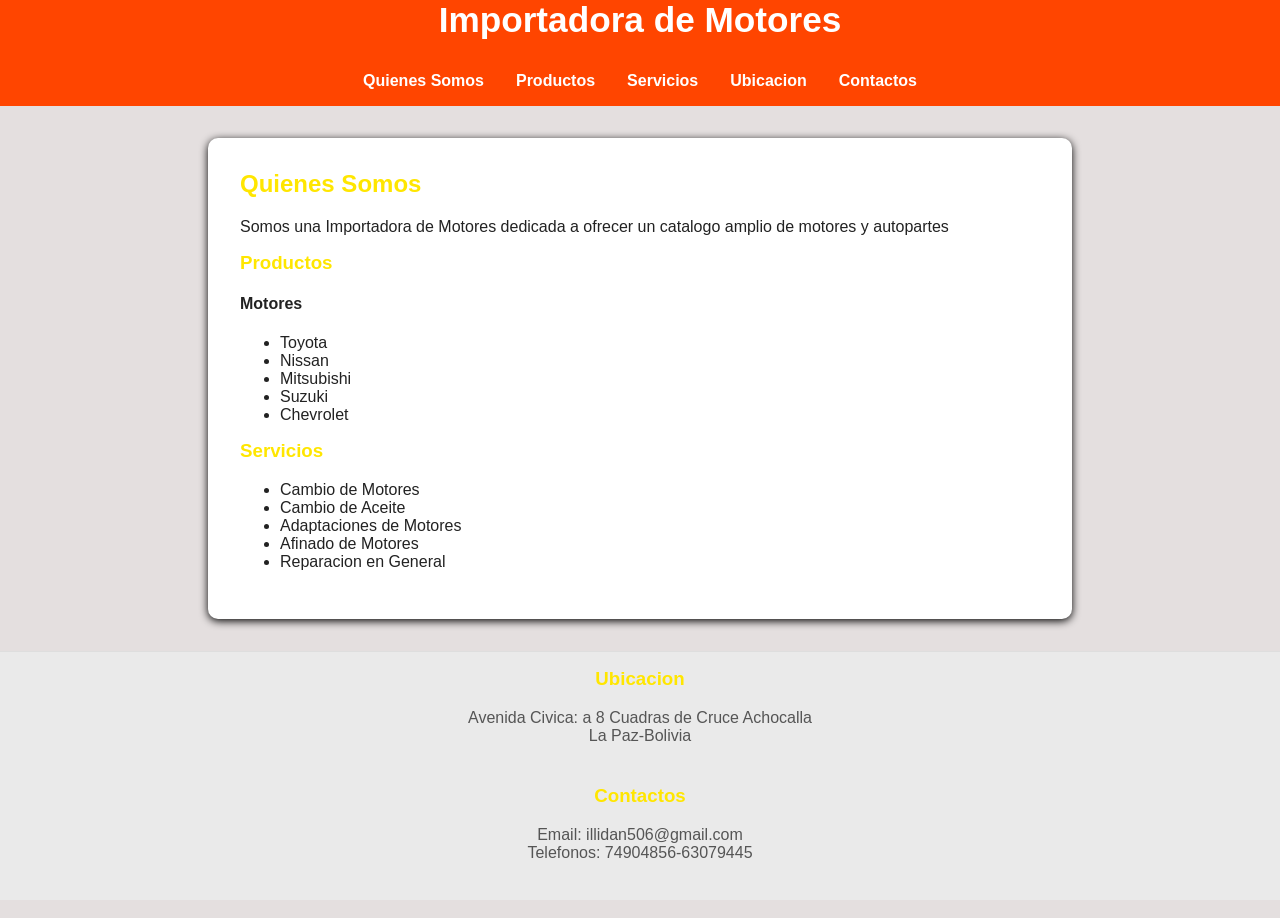
==== index.html @ 1629a88c "Actualizacion del nombre" ====
<!DOCTYPE html>
<html lang="es">
<head>
    <meta charset="UTF-8">
    <meta name="viewport" content="width=divice-width, initial-scale=1.0">
    <title>Importadora de Motores</title>
    <link rel="Stylesheet" href="Styles.css">
    <link rel="icon" type="image/x-icon" href="https://cdn-icons-png.flaticon.com/512/460/460333.png">
</head>
<body>
    <header>
        <nav>
           <h1>Importadora de Motores</h1>
            <ul>
                <li><a href="#Quienes Somos">Quienes Somos</a></li>
                <li><a href="#Productos">Productos</a></li>
                <li><a href="#Servicios">Servicios</a></li>
                <li><a href="#Ubicacion">Ubicacion</a></li>
                <li><a href="#Contactos">Contactos</a></li>
            </ul>
        </nav>
    </header>
    <main>
        <seccion id="Quienes Somos">
            <h2>Quienes Somos</h2>
            <p>Somos una Importadora de Motores dedicada a ofrecer un catalogo amplio de motores y autopartes</p>
        </seccion>
        <seccion id="Productos">
            <h3>Productos</h3>
            <h4>Motores</h4>
            <ul>    
                <li>Toyota</li>
                <li>Nissan</li>
                <li>Mitsubishi</li>
                <li>Suzuki</li>
                <li>Chevrolet</li>
            </ul>
        </seccion>
        <seccion id="Servicios">
            <h3>Servicios</h3>
            <ul>
                <li>Cambio de Motores</li>
                <li>Cambio de Aceite</li>
                <li>Adaptaciones de Motores</li>
                <li>Afinado de Motores</li>
                <li>Reparacion en General</li>
            </ul>
        </section>
    </main>
<footer>
    <section id="Ubicacion">
        <h3>Ubicacion</h3>
        Avenida Civica: a 8 Cuadras de Cruce Achocalla</br>
        La Paz-Bolivia</br>
    </section>
    <section id="Contactos">
        <h3>Contactos</h3>
        Email: illidan506@gmail.com</br>
        Telefonos: 74904856-63079445</br>
    </section>
</footer>
</body>
</html>
---- Styles.css ----
html, body {
    height: 100%;
    overflow-x: hidden;
}
body {
    font-family:'Segoe UI', Arial;
    margin: 0;
    padding: 0;
    background:rgba(216, 209, 209, 0.692);
    color: #222;
}
header {
    background: orangered;
    color: white;
}
nav {
    display: flex;
    flex-direction: column;
    align-items: center;
}
nav h1 {
    margin: 0 0 1rem 0;
    font-size: 2.2rem;
}
nav ul {
    list-style: none;
    padding: 0;
    display: flex;
    gap: 2rem;
}
nav ul li a {
    color: white;
    text-decoration: none;
    font-weight: bold;
    transition: color 0.2s;
}
nav ul li a:hover {
    color: yellowgreen;
}
main {
    max-width: 800px;
    margin: 2rem auto;
    background: #fff;
    box-shadow: 0 2px 8px rgb(0 0 1);
    border-radius: 10px;
    padding: 2rem;
}
section {
    margin-bottom: 2.5rem;
}
h2 {
    color: rgb(255, 230, 0);
    margin-top: 0;
}
h3 {
    color: rgb(255, 230, 0);
    margin-top: 0;
}
footer {
    text-align: center;
    padding: 1rem;
    background: #eaeaea;
    color: #555;
    margin-top: 2rem;
    border-top: 1px solid #dddd;
}
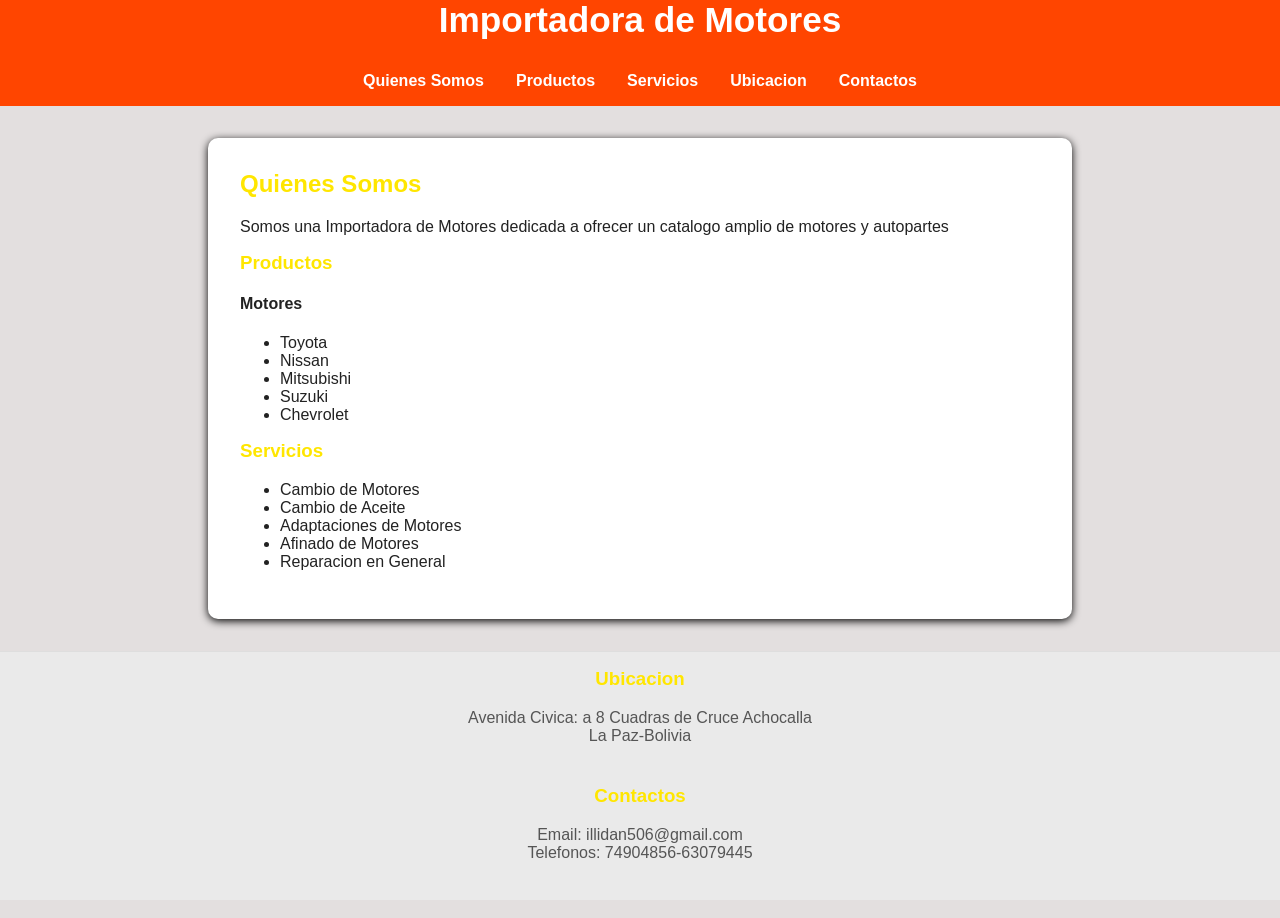
==== commit 59888b5b: "Arreglo del Nombre" ====
--- a/index.html
+++ b/index.html
@@ -21,7 +21,7 @@
         </nav>
     </header>
     <main>
-        <seccion id="Quienes Somos">
+        <seccion id="quienessomos">
             <h2>Quienes Somos</h2>
             <p>Somos una Importadora de Motores dedicada a ofrecer un catalogo amplio de motores y autopartes</p>
         </seccion>
--- a/Styles.css
+++ b/Styles.css
@@ -6,7 +6,7 @@
     font-family:'Segoe UI', Arial;
     margin: 0;
     padding: 0;
-    background:rgba(216, 209, 209, 0.692);
+    background:rgba(215, 209, 209, 0.692);
     color: #222;
 }
 header {
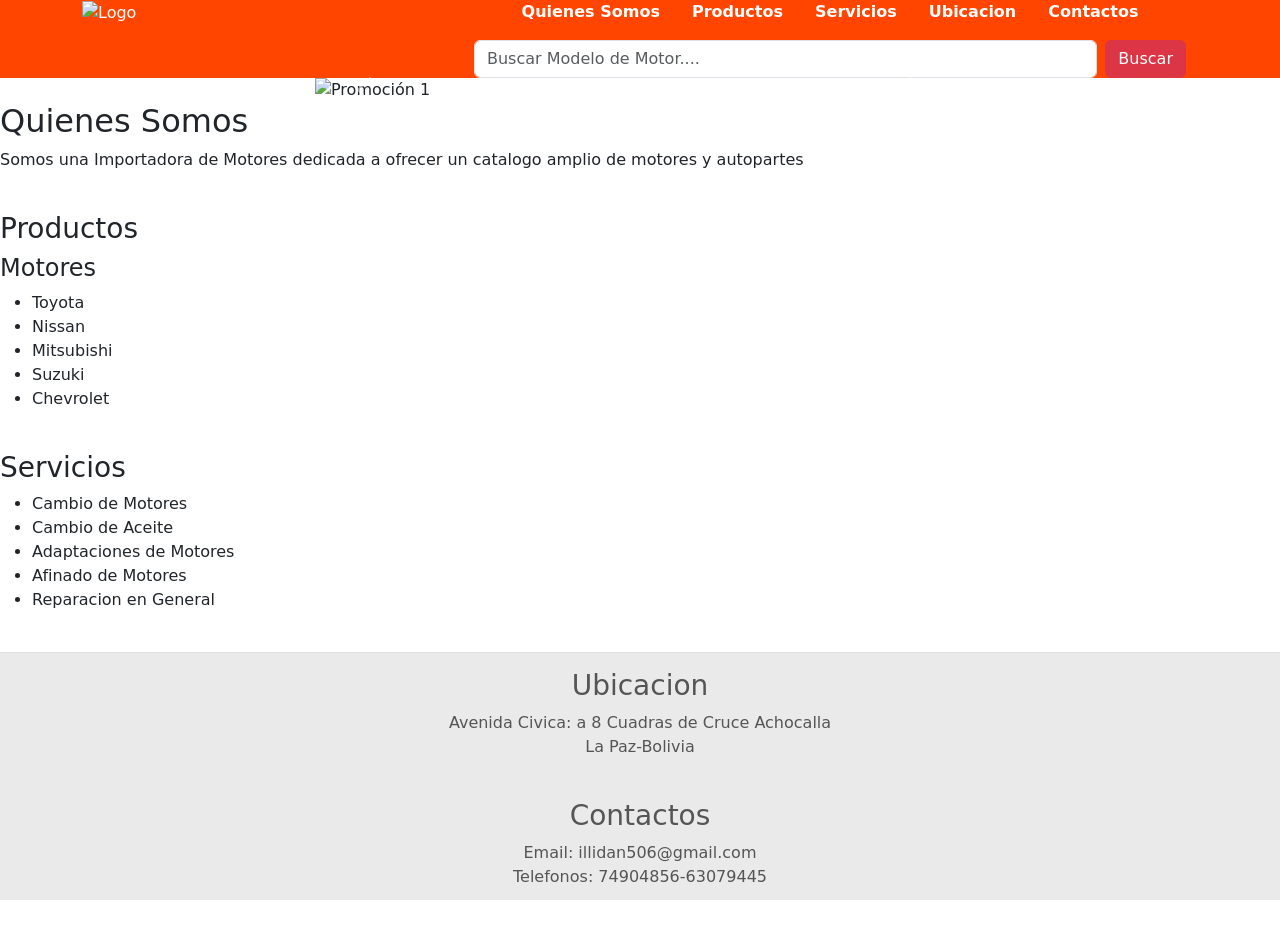
==== commit fa6785b3: "mejoras" ====
--- a/index.html
+++ b/index.html
@@ -1,63 +1,127 @@
 <!DOCTYPE html>
 <html lang="es">
+
 <head>
     <meta charset="UTF-8">
     <meta name="viewport" content="width=divice-width, initial-scale=1.0">
     <title>Importadora de Motores</title>
     <link rel="Stylesheet" href="Styles.css">
     <link rel="icon" type="image/x-icon" href="https://cdn-icons-png.flaticon.com/512/460/460333.png">
+    <link href="https://cdn.jsdelivr.net/npm/bootstrap@5.3.8/dist/css/bootstrap.min.css" rel="stylesheet"
+        integrity="sha384-sRIl4kxILFvY47J16cr9ZwB07vP4J8+LH7qKQnuqkuIAvNWLzeN8tE5YBujZqJLB" crossorigin="anonymous">
 </head>
+
 <body>
     <header>
-        <nav>
-           <h1>Importadora de Motores</h1>
-            <ul>
-                <li><a href="#Quienes Somos">Quienes Somos</a></li>
-                <li><a href="#Productos">Productos</a></li>
-                <li><a href="#Servicios">Servicios</a></li>
-                <li><a href="#Ubicacion">Ubicacion</a></li>
-                <li><a href="#Contactos">Contactos</a></li>
-            </ul>
-        </nav>
+        <div class="container">
+            <div class="row">
+                <div class="col-4">
+                    <img src="img/logo_motors.png" alt="Logo" width="150">
+                </div>
+                <div class="col-8">
+                    <nav>
+                        <ul>
+                            <li><a href="#quienes_somos">Quienes Somos</a></li>
+                            <li><a href="#productos">Productos</a></li>
+                            <li><a href="#servicios">Servicios</a></li>
+                            <li><a href="#ubicacion">Ubicacion</a></li>
+                            <li><a href="#contactos">Contactos</a></li>
+                        </ul>
+                    </nav>
+                    <div class="container d-flex justify-content-center">
+                        <form class="d-flex w-100" role="search">
+                            <input class="form-control me-2" type="search" placeholder="Buscar Modelo de Motor...."
+                                aria-label="Buscar">
+                            <button class="btn btn-danger" type="submit">Buscar</button>
+                        </form>
+                    </div>
+                </div>
+            </div>
+        </div>
     </header>
-    <main>
-        <seccion id="quienessomos">
-            <h2>Quienes Somos</h2>
-            <p>Somos una Importadora de Motores dedicada a ofrecer un catalogo amplio de motores y autopartes</p>
-        </seccion>
-        <seccion id="Productos">
-            <h3>Productos</h3>
-            <h4>Motores</h4>
-            <ul>    
-                <li>Toyota</li>
-                <li>Nissan</li>
-                <li>Mitsubishi</li>
-                <li>Suzuki</li>
-                <li>Chevrolet</li>
-            </ul>
-        </seccion>
-        <seccion id="Servicios">
-            <h3>Servicios</h3>
-            <ul>
-                <li>Cambio de Motores</li>
-                <li>Cambio de Aceite</li>
-                <li>Adaptaciones de Motores</li>
-                <li>Afinado de Motores</li>
-                <li>Reparacion en General</li>
-            </ul>
+    <section class="carrusel">
+        <div class="carrusel-container">
+            <div id="carouselRamy" class="carousel slide" data-bs-ride="carousel">
+                <div class="carousel-indicators">
+                    <button type="button" data-bs-target="#carouselRamy" data-bs-slide-to="0" class="active"
+                        aria-current="true" aria-label="Promo 1"></button>
+                    <button type="button" data-bs-target="#carouselRamy" data-bs-slide-to="1"
+                        aria-label="Promo 2"></button>
+                    <button type="button" data-bs-target="#carouselRamy" data-bs-slide-to="2"
+                        aria-label="Promo 3"></button>
+                    <button type="button" data-bs-target="#carouselRamy" data-bs-slide-to="3"
+                        aria-label="Promo 4"></button>
+                    <button type="button" data-bs-target="#carouselRamy" data-bs-slide-to="4"
+                        aria-label="Promo 5"></button>
+                </div>
+                <div class="carousel-inner">
+                    <div class="carousel-item active">
+                        <img src="img/promo1.jpeg" alt="Promoción 1">
+                    </div>
+                    <div class="carousel-item">
+                        <img src="img/promo2.jpeg" alt="Promoción 2">
+                    </div>
+                    <div class="carousel-item">
+                        <img src="img/promo3.jpeg" alt="Promoción 3">
+                    </div>
+                    <div class="carousel-item">
+                        <img src="img/promo4.jpeg" alt="Promoción 4">
+                    </div>
+                    <div class="carousel-item">
+                        <img src="img/promo5.jpeg" alt="Promoción 5">
+                    </div>
+                </div>
+                <button class="carousel-control-prev" type="button" data-bs-target="#carouselRamy" data-bs-slide="prev">
+                    <span class="carousel-control-prev-icon" aria-hidden="true"></span>
+                    <span class="visually-hidden">Anterior</span>
+                </button>
+                <button class="carousel-control-next" type="button" data-bs-target="#carouselRamy" data-bs-slide="next">
+                    <span class="carousel-control-next-icon" aria-hidden="true"></span>
+                    <span class="visually-hidden">Siguiente</span>
+                </button>
+            </div>
+        </div>
+    </section>
+    <section id="quienes_somos">
+        <h2>Quienes Somos</h2>
+        <p>Somos una Importadora de Motores dedicada a ofrecer un catalogo amplio de motores y autopartes</p>
+    </section>
+    <section id="productos">
+        <h3>Productos</h3>
+        <h4>Motores</h4>
+        <ul>
+            <li>Toyota</li>
+            <li>Nissan</li>
+            <li>Mitsubishi</li>
+            <li>Suzuki</li>
+            <li>Chevrolet</li>
+        </ul>
+    </section>
+    <section id="servicios">
+        <h3>Servicios</h3>
+        <ul>
+            <li>Cambio de Motores</li>
+            <li>Cambio de Aceite</li>
+            <li>Adaptaciones de Motores</li>
+            <li>Afinado de Motores</li>
+            <li>Reparacion en General</li>
+        </ul>
+    </section>
+    <footer>
+        <section id="ubicacion">
+            <h3>Ubicacion</h3>
+            Avenida Civica: a 8 Cuadras de Cruce Achocalla</br>
+            La Paz-Bolivia</br>
         </section>
-    </main>
-<footer>
-    <section id="Ubicacion">
-        <h3>Ubicacion</h3>
-        Avenida Civica: a 8 Cuadras de Cruce Achocalla</br>
-        La Paz-Bolivia</br>
-    </section>
-    <section id="Contactos">
-        <h3>Contactos</h3>
-        Email: illidan506@gmail.com</br>
-        Telefonos: 74904856-63079445</br>
-    </section>
-</footer>
+        <section id="contactos">
+            <h3>Contactos</h3>
+            Email: illidan506@gmail.com</br>
+            Telefonos: 74904856-63079445</br>
+        </section>
+    </footer>
 </body>
+<script src="https://cdn.jsdelivr.net/npm/bootstrap@5.3.8/dist/js/bootstrap.bundle.min.js"
+    integrity="sha384-FKyoEForCGlyvwx9Hj09JcYn3nv7wiPVlz7YYwJrWVcXK/BmnVDxM+D2scQbITxI"
+    crossorigin="anonymous"></script>
+
 </html>
--- a/Styles.css
+++ b/Styles.css
@@ -10,17 +10,24 @@
     color: #222;
 }
 header {
+    display: block;
     background: orangered;
     color: white;
+    padding: 0;
+    margin: 0;
+    height: auto;
+}
+.logo  {
+    display: block;
+    height: 0;
+    padding: 0;
+    margin: 0;
 }
 nav {
     display: flex;
     flex-direction: column;
     align-items: center;
-}
-nav h1 {
-    margin: 0 0 1rem 0;
-    font-size: 2.2rem;
+    justify-content: space-between;
 }
 nav ul {
     list-style: none;
@@ -33,17 +40,26 @@
     text-decoration: none;
     font-weight: bold;
     transition: color 0.2s;
+    align-items: center;
 }
 nav ul li a:hover {
     color: yellowgreen;
 }
-main {
-    max-width: 800px;
-    margin: 2rem auto;
-    background: #fff;
-    box-shadow: 0 2px 8px rgb(0 0 1);
-    border-radius: 10px;
-    padding: 2rem;
+.carrusel {
+  width: 100%;
+  max-width: 650px;
+  margin: 0 auto;
+}
+.carrusel-contenedor {
+  max-width: 100%;   
+  width: 100%;        
+  margin: 0;    
+}
+.carousel-inner img {
+  width: 100%;
+  max-width: 100%;
+  height: 0 auto;
+  display: block;
 }
 section {
     margin-bottom: 2.5rem;
@@ -63,4 +79,4 @@
     color: #555;
     margin-top: 2rem;
     border-top: 1px solid #dddd;
-}+}
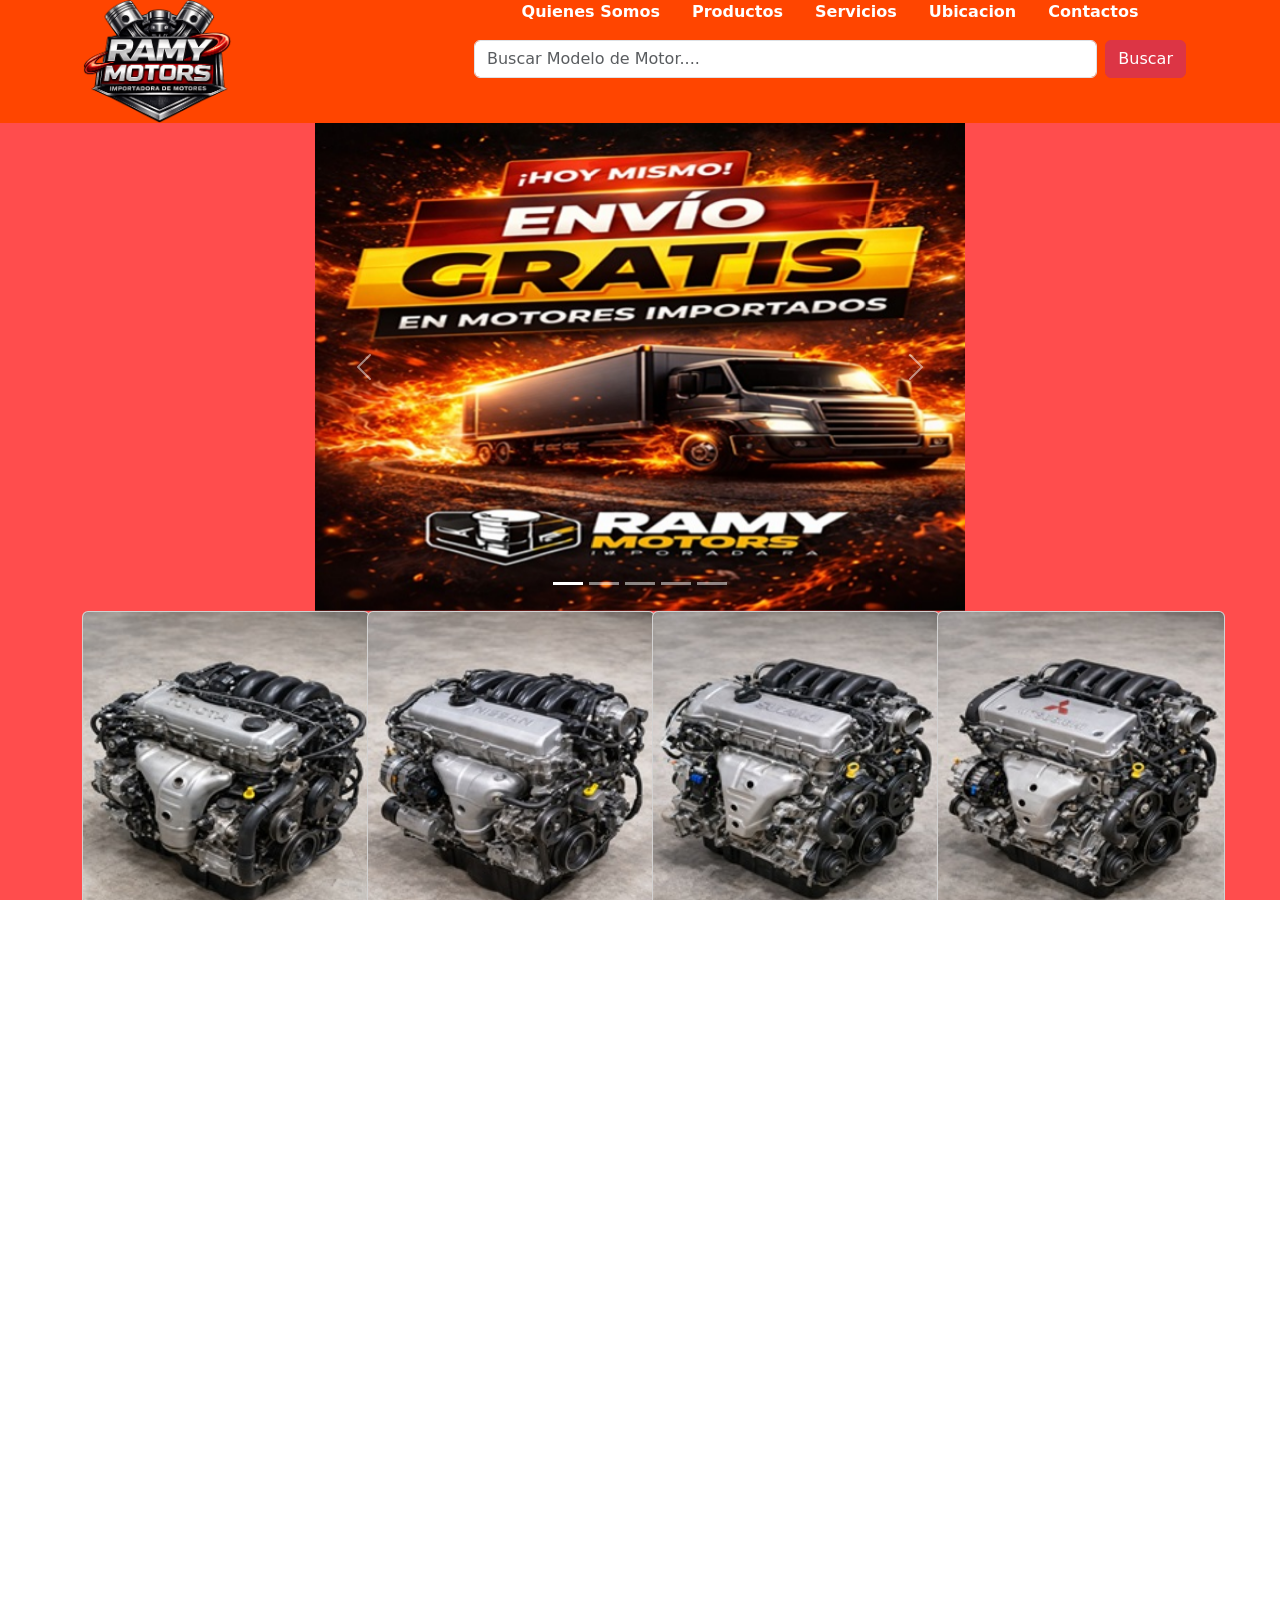
==== commit f02f89b2: "tabajo_semi_acabado" ====
--- a/index.html
+++ b/index.html
@@ -39,86 +39,167 @@
             </div>
         </div>
     </header>
-    <section class="carrusel">
-        <div class="carrusel-container">
-            <div id="carouselRamy" class="carousel slide" data-bs-ride="carousel">
-                <div class="carousel-indicators">
-                    <button type="button" data-bs-target="#carouselRamy" data-bs-slide-to="0" class="active"
-                        aria-current="true" aria-label="Promo 1"></button>
-                    <button type="button" data-bs-target="#carouselRamy" data-bs-slide-to="1"
-                        aria-label="Promo 2"></button>
-                    <button type="button" data-bs-target="#carouselRamy" data-bs-slide-to="2"
-                        aria-label="Promo 3"></button>
-                    <button type="button" data-bs-target="#carouselRamy" data-bs-slide-to="3"
-                        aria-label="Promo 4"></button>
-                    <button type="button" data-bs-target="#carouselRamy" data-bs-slide-to="4"
-                        aria-label="Promo 5"></button>
-                </div>
-                <div class="carousel-inner">
-                    <div class="carousel-item active">
-                        <img src="img/promo1.jpeg" alt="Promoción 1">
-                    </div>
-                    <div class="carousel-item">
-                        <img src="img/promo2.jpeg" alt="Promoción 2">
-                    </div>
-                    <div class="carousel-item">
-                        <img src="img/promo3.jpeg" alt="Promoción 3">
-                    </div>
-                    <div class="carousel-item">
-                        <img src="img/promo4.jpeg" alt="Promoción 4">
-                    </div>
-                    <div class="carousel-item">
-                        <img src="img/promo5.jpeg" alt="Promoción 5">
-                    </div>
-                </div>
-                <button class="carousel-control-prev" type="button" data-bs-target="#carouselRamy" data-bs-slide="prev">
-                    <span class="carousel-control-prev-icon" aria-hidden="true"></span>
-                    <span class="visually-hidden">Anterior</span>
-                </button>
-                <button class="carousel-control-next" type="button" data-bs-target="#carouselRamy" data-bs-slide="next">
-                    <span class="carousel-control-next-icon" aria-hidden="true"></span>
-                    <span class="visually-hidden">Siguiente</span>
-                </button>
-            </div>
+    <main>
+        <section class="carrusel">
+            <div class="carrusel-container">
+                <div id="carouselRamy" class="carousel slide" data-bs-ride="carousel">
+                    <div class="carousel-indicators">
+                        <button type="button" data-bs-target="#carouselRamy" data-bs-slide-to="0" class="active"
+                            aria-current="true" aria-label="Promo 1"></button>
+                        <button type="button" data-bs-target="#carouselRamy" data-bs-slide-to="1"
+                            aria-label="Promo 2"></button>
+                        <button type="button" data-bs-target="#carouselRamy" data-bs-slide-to="2"
+                            aria-label="Promo 3"></button>
+                        <button type="button" data-bs-target="#carouselRamy" data-bs-slide-to="3"
+                            aria-label="Promo 4"></button>
+                        <button type="button" data-bs-target="#carouselRamy" data-bs-slide-to="4"
+                            aria-label="Promo 5"></button>
+                    </div>
+                    <div class="carousel-inner">
+                        <div class="carousel-item active">
+                            <img src="img/promo1.jpeg" alt="Promoción 1">
+                        </div>
+                        <div class="carousel-item">
+                            <img src="img/promo2.jpeg" alt="Promoción 2">
+                        </div>
+                        <div class="carousel-item">
+                            <img src="img/promo3.jpeg" alt="Promoción 3">
+                        </div>
+                        <div class="carousel-item">
+                            <img src="img/promo4.jpeg" alt="Promoción 4">
+                        </div>
+                        <div class="carousel-item">
+                            <img src="img/promo5.jpeg" alt="Promoción 5">
+                        </div>
+                    </div>
+                    <button class="carousel-control-prev" type="button" data-bs-target="#carouselRamy"
+                        data-bs-slide="prev">
+                        <span class="carousel-control-prev-icon" aria-hidden="true"></span>
+                        <span class="visually-hidden">Anterior</span>
+                    </button>
+                    <button class="carousel-control-next" type="button" data-bs-target="#carouselRamy"
+                        data-bs-slide="next">
+                        <span class="carousel-control-next-icon" aria-hidden="true"></span>
+                        <span class="visually-hidden">Siguiente</span>
+                    </button>
+                </div>
+            </div>
+        </section>
+        <section id="productos">
+            <div class="container">
+                <div class="row">
+                    <div class="col-3">
+                        <div class="card">
+                            <img src="img/motor1.jpg" class="card-img-top" alt="Imagen">
+                            <div class="card-body">
+                                <h5 class="card-title">Motor Toyota</h5>
+                                <p class="card-text">Tipo: Inline-4, gasolina</br>Estado: Medio uso, limpio, sin
+                                    desgaste visible</br>
+                                    Características: Incluye tapa de válvulas con el logo Toyota, colector de admisión
+                                    negro, alternador, correas y mangueras visibles</br>
+                                    Modelo: Dependiendo del año puede ser 1ZZ-FE o 2ZZ-GE</br>
+                                    Autos compatibles: Toyota Corolla, Toyota Celica, Toyota Matrix.</p>
+                                <a href="https://wa.me/59174904856?text=Hola,%20quiero%20más%20información%20sobre%20sus%20motores"
+                                    target="_blank" class="btn btn-primary">Consultar</a>
+                            </div>
+                        </div>
+                    </div>
+                    <div class="col-3">
+                        <div class="card">
+                            <img src="img/motor2.jpg" class="card-img-top" alt="Imagen">
+                            <div class="card-body">
+                                <h5 class="card-title">Motor Nissan</h5>
+                                <p class="card-text">Tipo: Inline-4, 2.0 litros, gasolina.<br>
+                                    Estado: Medio uso, limpio, sin marcas de desgaste importantes.<br>
+                                    Características: Tapa de válvulas de aluminio con grabado “NISSAN”, mangueras y
+                                    cableado bien visibles, correa serpentina.<br>
+                                    Modelo: QR20DE.<br>
+                                    Autos compatibles: Nissan X-Trail T30, Nissan Primera P12, Nissan Almera N16, Nissan
+                                    Bluebird Sylphy.<br></p>
+                                <a href="https://wa.me/59174904856?text=Hola,%20quiero%20más%20información%20sobre%20sus%20motores"
+                                    target="_blank" class="btn btn-primary">Consultar</a>
+                            </div>
+                        </div>
+                    </div>
+                    <div class="col-3">
+                        <div class="card">
+                            <img src="img/motor3.jpg" class="card-img-top" alt="Imagen">
+                            <div class="card-body">
+                                <h5 class="card-title">Motor Susuki</h5>
+                                <p class="card-text">Motor Suzuki 4 cilindros (medio uso, buen estado)
+                                    Tipo: Inline-4, gasolina.<br>
+                                    Estado: Medio uso, limpio, sin desgaste visible.<br>
+                                    Características: Tapa de válvulas con grabado “SUZUKI”, colector de admisión,
+                                    mangueras y sistema de poleas visibles.<br>
+                                    Modelo: M16A o J20A.<br>
+                                    Autos compatibles: Suzuki Vitara, Suzuki Grand Vitara
+                                    <a href="https://wa.me/59174904856?text=Hola,%20quiero%20más%20información%20sobre%20sus%20motores"
+                                        target="_blank" class="btn btn-primary">Consultar</a>
+                            </div>
+                        </div>
+                    </div>
+                    <div class="col-3">
+                        <div class="card">
+                            <img src="img/motor4.jpg" class="card-img-top" alt="Imagen">
+                            <div class="card-body">
+                                <h5 class="card-title">Motor Mitsubishi</h5>
+                                <p class="card-text">Motor Mitsubishi 4 cilindros (medio uso, buen estado)
+                                    Tipo: Inline-4, gasolina.<br>
+                                    Estado: Medio uso, limpio, sin desgaste visible.<br>
+                                    Características: Tapa de válvulas con logo “MITSUBISHI”, sistema de admisión,
+                                    mangueras y poleas visibles.<br>
+                                    Modelo: 4G63 o 4B11.<br>
+                                    Autos compatibles: Mitsubishi Lancer, Mitsubishi Outlander.
+                                    <a href="https://wa.me/59174904856?text=Hola,%20quiero%20más%20información%20sobre%20sus%20motores"
+                                        target="_blank" class="btn btn-primary">Consultar</a>
+                            </div>
+                        </div>
+                    </div>
+                </div>
+            </div>
+            </div>
+        </section>
+        <section id="servicios">
+            <div class="container">
+                <h3>Servicios</h3>
+                <ul>
+                    <li>Cambio de Motores</li>
+                    <li>Cambio de Aceite</li>
+                    <li>Adaptaciones de Motores</li>
+                    <li>Afinado de Motores</li>
+                    <li>Reparacion en General</li>
+                </ul>
+            </div>
+        </section>
+        <section id="quienes_somos">
+            <h3>Quienes Somos</h3>
+            <p>Somos una Importadora de Motores dedicada a ofrecer un catalogo amplio de motores y autopartes</p>
+        </section>
+    </main>
+    <footer>
+<footer class="footer">
+    <div class="footer-left">
+        <h3>Ubicación</h3>
+        <p>
+            Avenida Cívica: a 8 cuadras de Cruce Achocalla<br>
+            La Paz - Bolivia
+        </p>
+
+        <h3>Contactos</h3>
+        <p>
+            Email: <a href="mailto:illidan506@gmail.com">illidan506@gmail.com</a><br>
+            Teléfonos: <a href="tel:74904856">74904856</a> - <a href="tel:63079445">63079445</a>
+        </p>
+    </div>
+    <div class="footer-right">
+        <h3>Síguenos</h3>
+        <div class="redes">
+            <a href="#" target="_blank">🌐 Facebook</a>
+            <a href="#" target="_blank">🎵 TikTok</a>
+            <a href="#" target="_blank">📸 Instagram</a>
         </div>
-    </section>
-    <section id="quienes_somos">
-        <h2>Quienes Somos</h2>
-        <p>Somos una Importadora de Motores dedicada a ofrecer un catalogo amplio de motores y autopartes</p>
-    </section>
-    <section id="productos">
-        <h3>Productos</h3>
-        <h4>Motores</h4>
-        <ul>
-            <li>Toyota</li>
-            <li>Nissan</li>
-            <li>Mitsubishi</li>
-            <li>Suzuki</li>
-            <li>Chevrolet</li>
-        </ul>
-    </section>
-    <section id="servicios">
-        <h3>Servicios</h3>
-        <ul>
-            <li>Cambio de Motores</li>
-            <li>Cambio de Aceite</li>
-            <li>Adaptaciones de Motores</li>
-            <li>Afinado de Motores</li>
-            <li>Reparacion en General</li>
-        </ul>
-    </section>
-    <footer>
-        <section id="ubicacion">
-            <h3>Ubicacion</h3>
-            Avenida Civica: a 8 Cuadras de Cruce Achocalla</br>
-            La Paz-Bolivia</br>
-        </section>
-        <section id="contactos">
-            <h3>Contactos</h3>
-            Email: illidan506@gmail.com</br>
-            Telefonos: 74904856-63079445</br>
-        </section>
-    </footer>
+    </div>
+</footer>
 </body>
 <script src="https://cdn.jsdelivr.net/npm/bootstrap@5.3.8/dist/js/bootstrap.bundle.min.js"
     integrity="sha384-FKyoEForCGlyvwx9Hj09JcYn3nv7wiPVlz7YYwJrWVcXK/BmnVDxM+D2scQbITxI"
--- a/Styles.css
+++ b/Styles.css
@@ -61,9 +61,6 @@
   height: 0 auto;
   display: block;
 }
-section {
-    margin-bottom: 2.5rem;
-}
 h2 {
     color: rgb(255, 230, 0);
     margin-top: 0;
@@ -74,9 +71,37 @@
 }
 footer {
     text-align: center;
-    padding: 1rem;
-    background: #eaeaea;
+    padding: 0;
+    background: rgba(0, 0, 0, 0.178);
     color: #555;
-    margin-top: 2rem;
-    border-top: 1px solid #dddd;
+    margin: 0;
 }
+.card {
+    width: 18rem;
+    margin-top: 0;
+    margin-bottom: 0;
+    padding: 0;
+    border: none;      
+    box-shadow: none;
+}
+.card-title {
+  text-align: center;
+  margin-top: 0;
+  margin-bottom: 0;
+  padding: 0;
+}
+.card-text {
+  text-align: left;
+  margin-top: 0;
+  margin-bottom: 0;
+  padding: 0;
+}
+.card-body .btn {
+    display: block;
+    margin: 0 auto;
+}
+main {
+    background-color: rgba(255, 0, 0, 0.699);
+    padding: 0;
+    margin: 0;
+}
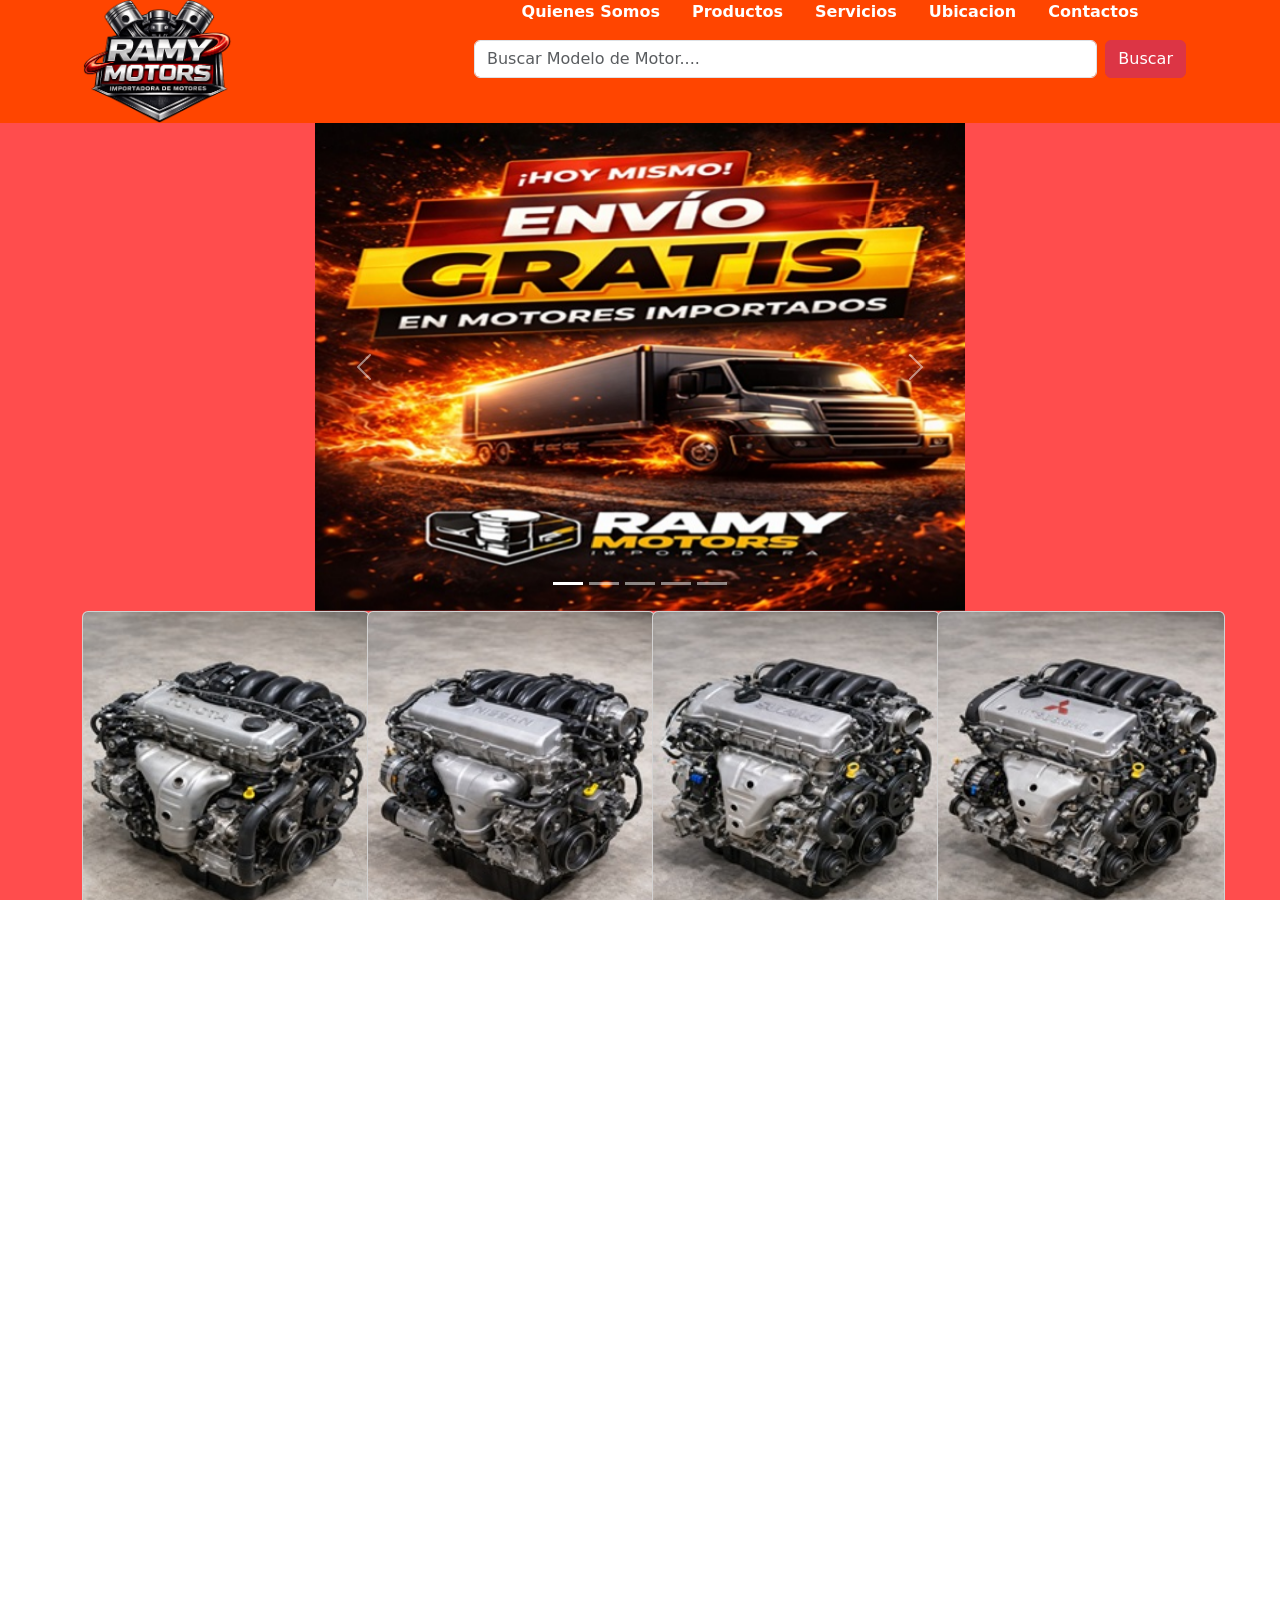
==== commit 71387753: "Trabajo" ====
--- a/index.html
+++ b/index.html
@@ -172,34 +172,73 @@
             </div>
         </section>
         <section id="quienes_somos">
-            <h3>Quienes Somos</h3>
-            <p>Somos una Importadora de Motores dedicada a ofrecer un catalogo amplio de motores y autopartes</p>
+            <div class="container">
+                <h3>Quienes Somos</h3>
+                <p>
+                    En Ramy Motors somos una empresa especializada en la comercialización de motores de medio uso en
+                    óptimas
+                    condiciones, comprometida con ofrecer soluciones confiables y accesibles dentro del sector
+                    automotriz.
+                    Nuestro objetivo principal es brindar a nuestros clientes productos de calidad que garanticen un
+                    buen
+                    rendimiento, durabilidad y seguridad en cada compra.</br>
+
+                    Nos caracterizamos por trabajar con motores de marcas reconocidas a nivel internacional, los cuales
+                    son
+                    cuidadosamente seleccionados y revisados antes de ser puestos a la venta. Este proceso nos permite
+                    asegurar que cada motor cumpla con estándares adecuados de funcionamiento, ofreciendo así una
+                    alternativa eficiente y económica frente a motores nuevos.</br>
+
+                    En Ramy Motors entendemos la importancia de la confianza en este tipo de productos, por lo que nos
+                    enfocamos en ofrecer un servicio transparente, honesto y orientado a las necesidades de cada
+                    cliente.
+                    Nuestro equipo está dispuesto a brindar asesoramiento personalizado, ayudando a elegir el motor
+                    adecuado
+                    según el tipo de vehículo y requerimientos específicos.</br>
+
+                    Además, buscamos mantener una relación cercana con nuestros clientes, basada en la responsabilidad,
+                    el
+                    respeto y la satisfacción. Creemos firmemente que un buen servicio no solo se basa en la venta, sino
+                    también en el acompañamiento y la atención antes y después de cada compra.</br>
+
+                    Nuestra misión es consolidarnos como una empresa confiable en el mercado de motores de medio uso,
+                    destacándonos por la calidad de nuestros productos y la excelencia en la atención. A futuro,
+                    aspiramos a
+                    seguir creciendo, ampliando nuestro catálogo y mejorando continuamente para ofrecer siempre lo mejor
+                    a
+                    nuestros clientes.
+                </p>
+            </div>
         </section>
     </main>
     <footer>
-<footer class="footer">
-    <div class="footer-left">
-        <h3>Ubicación</h3>
-        <p>
-            Avenida Cívica: a 8 cuadras de Cruce Achocalla<br>
-            La Paz - Bolivia
-        </p>
-
-        <h3>Contactos</h3>
-        <p>
-            Email: <a href="mailto:illidan506@gmail.com">illidan506@gmail.com</a><br>
-            Teléfonos: <a href="tel:74904856">74904856</a> - <a href="tel:63079445">63079445</a>
-        </p>
-    </div>
-    <div class="footer-right">
-        <h3>Síguenos</h3>
-        <div class="redes">
-            <a href="#" target="_blank">🌐 Facebook</a>
-            <a href="#" target="_blank">🎵 TikTok</a>
-            <a href="#" target="_blank">📸 Instagram</a>
-        </div>
-    </div>
-</footer>
+        <div class="container">
+            <div class="row">
+                <div class="col-4">
+                    <div id="ubicacion">
+                        <h3>Ubicacion</h3>
+                        <p>Av. Civica a 2 Cuadras del Mercado Campesino</p>
+                    </div>
+                </div>
+                <div class="col-4">
+                    <div id="contactos">
+                        <h3>Contactos</h3>
+                        <p>
+                            Email: <a href="mailto:illidan506@gmail.com">illidan506@gmail.com</a><br>
+                            Teléfonos: <a href="tel:74904856">74904856</a> - <a href="tel:63079445">63079445</a>
+                        </p>
+                    </div>
+                </div>
+                <div class="col-4">
+                    <h3>Síguenos</h3>
+                    <div class="redes">
+                        <a href="#" target="_blank">🌐 Facebook</a>
+                        <a href="#" target="_blank">🎵 TikTok</a>
+                        <a href="#" target="_blank">📸 Instagram</a>
+                    </div>
+                </div>
+            </div>
+    </footer>
 </body>
 <script src="https://cdn.jsdelivr.net/npm/bootstrap@5.3.8/dist/js/bootstrap.bundle.min.js"
     integrity="sha384-FKyoEForCGlyvwx9Hj09JcYn3nv7wiPVlz7YYwJrWVcXK/BmnVDxM+D2scQbITxI"
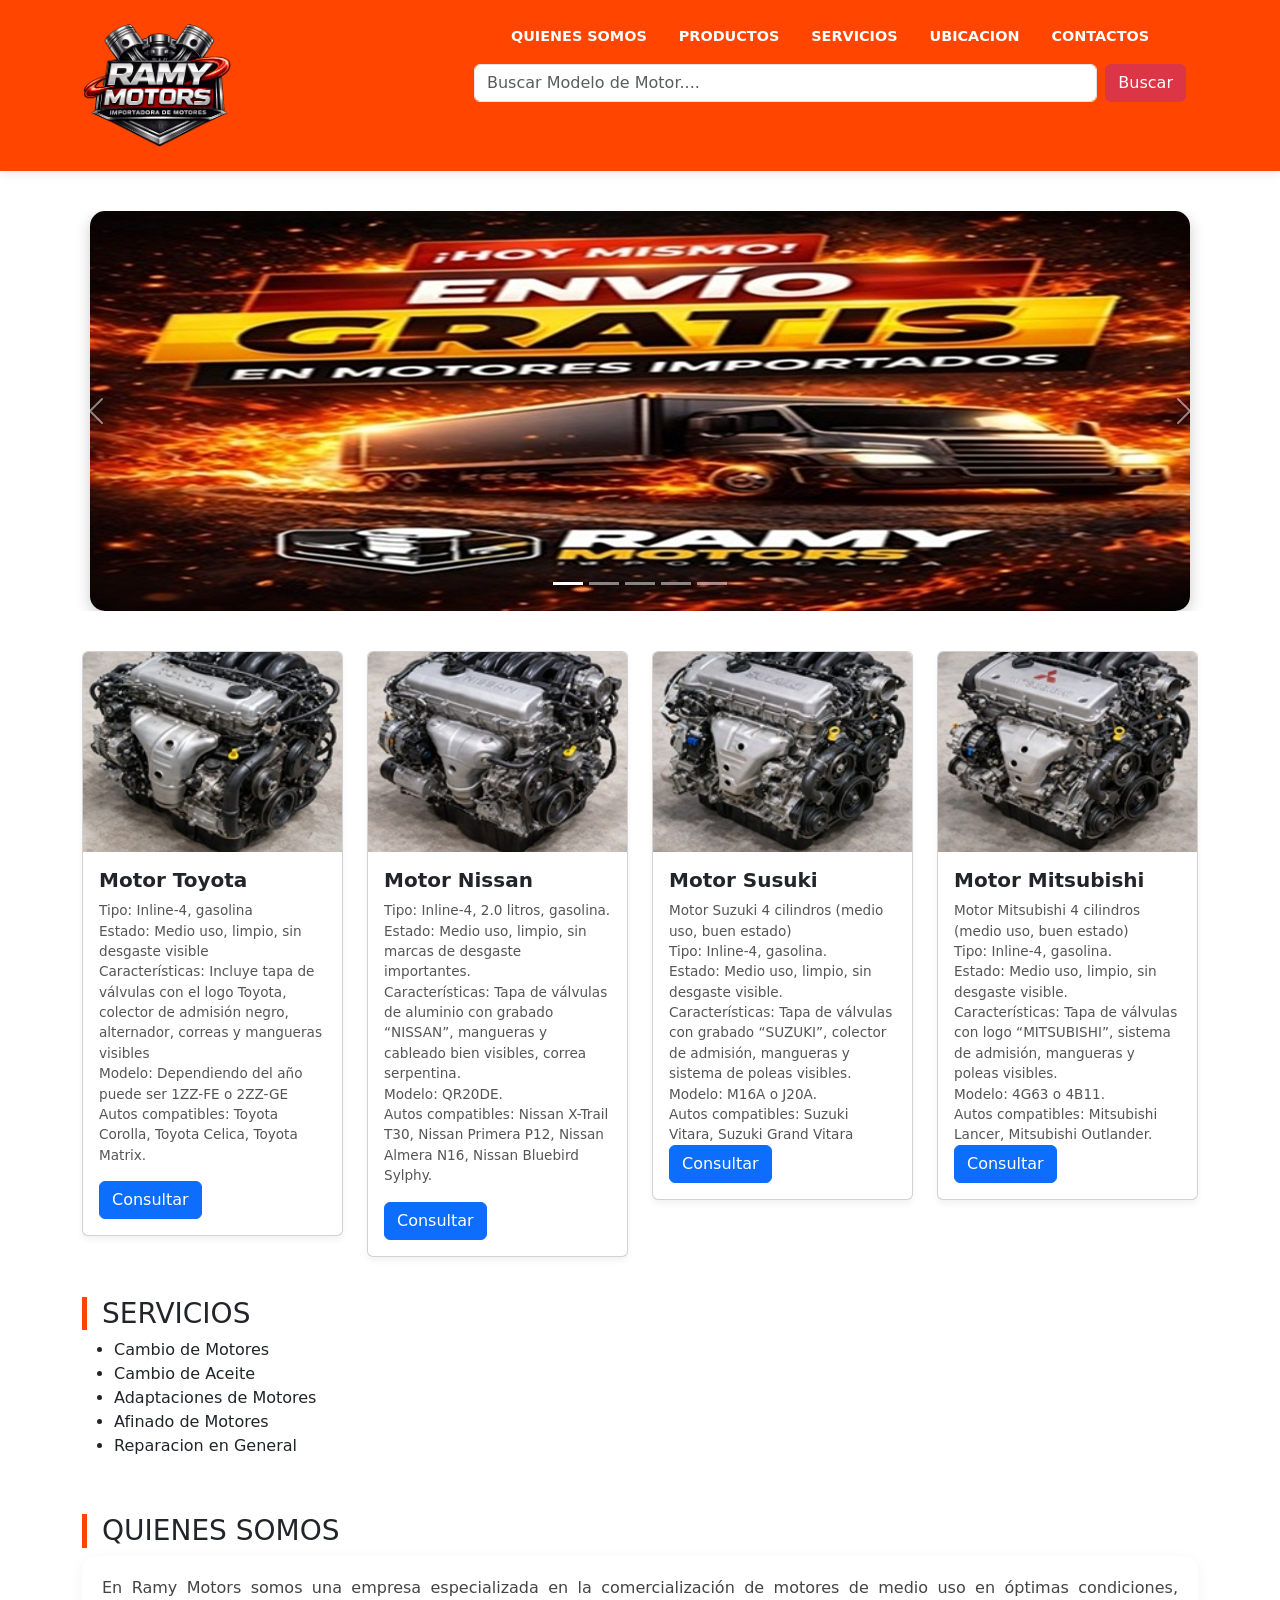
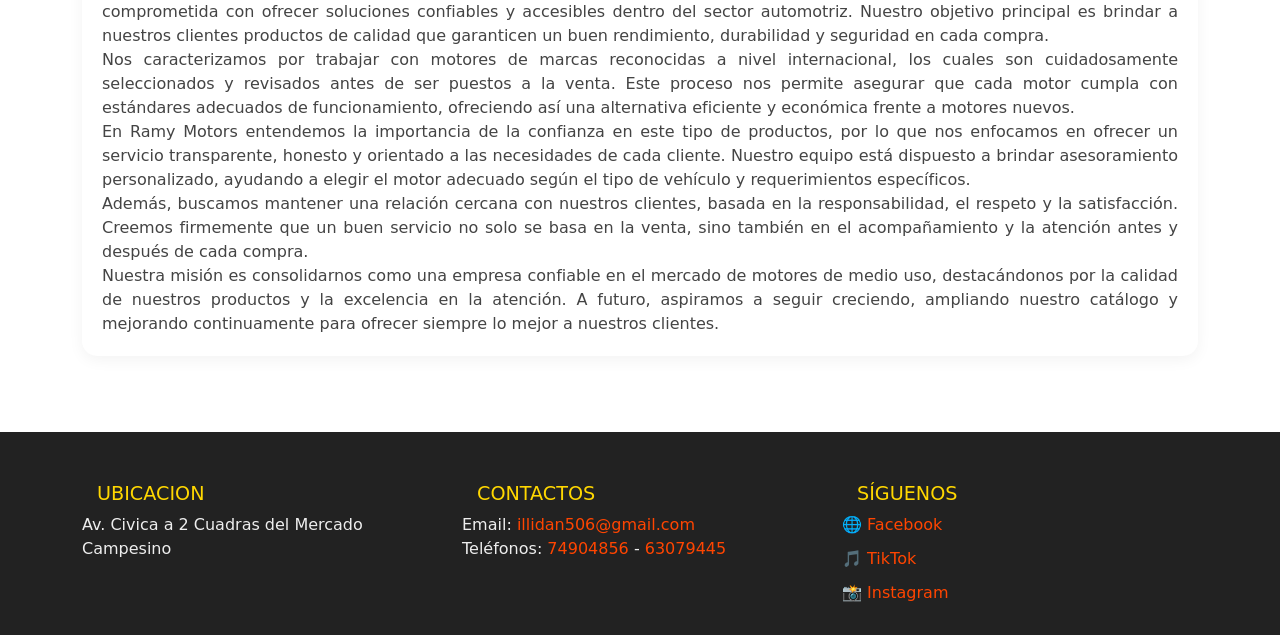
==== commit dcb2278e: "Mejora de la Web" ====
--- a/index.html
+++ b/index.html
@@ -3,7 +3,7 @@
 
 <head>
     <meta charset="UTF-8">
-    <meta name="viewport" content="width=divice-width, initial-scale=1.0">
+    <meta name="viewport" content="width=device-width, initial-scale=1.0">
     <title>Importadora de Motores</title>
     <link rel="Stylesheet" href="Styles.css">
     <link rel="icon" type="image/x-icon" href="https://cdn-icons-png.flaticon.com/512/460/460333.png">
@@ -126,13 +126,14 @@
                             <img src="img/motor3.jpg" class="card-img-top" alt="Imagen">
                             <div class="card-body">
                                 <h5 class="card-title">Motor Susuki</h5>
-                                <p class="card-text">Motor Suzuki 4 cilindros (medio uso, buen estado)
+                                <p class="card-text">Motor Suzuki 4 cilindros (medio uso, buen estado)</br>
                                     Tipo: Inline-4, gasolina.<br>
                                     Estado: Medio uso, limpio, sin desgaste visible.<br>
                                     Características: Tapa de válvulas con grabado “SUZUKI”, colector de admisión,
                                     mangueras y sistema de poleas visibles.<br>
                                     Modelo: M16A o J20A.<br>
-                                    Autos compatibles: Suzuki Vitara, Suzuki Grand Vitara
+                                    Autos compatibles: Suzuki Vitara,
+                                    Suzuki Grand Vitara</br>
                                     <a href="https://wa.me/59174904856?text=Hola,%20quiero%20más%20información%20sobre%20sus%20motores"
                                         target="_blank" class="btn btn-primary">Consultar</a>
                             </div>
@@ -143,7 +144,7 @@
                             <img src="img/motor4.jpg" class="card-img-top" alt="Imagen">
                             <div class="card-body">
                                 <h5 class="card-title">Motor Mitsubishi</h5>
-                                <p class="card-text">Motor Mitsubishi 4 cilindros (medio uso, buen estado)
+                                <p class="card-text">Motor Mitsubishi 4 cilindros (medio uso, buen estado)</br>
                                     Tipo: Inline-4, gasolina.<br>
                                     Estado: Medio uso, limpio, sin desgaste visible.<br>
                                     Características: Tapa de válvulas con logo “MITSUBISHI”, sistema de admisión,
@@ -205,8 +206,7 @@
                     destacándonos por la calidad de nuestros productos y la excelencia en la atención. A futuro,
                     aspiramos a
                     seguir creciendo, ampliando nuestro catálogo y mejorando continuamente para ofrecer siempre lo mejor
-                    a
-                    nuestros clientes.
+                    a nuestros clientes.
                 </p>
             </div>
         </section>
@@ -243,5 +243,5 @@
 <script src="https://cdn.jsdelivr.net/npm/bootstrap@5.3.8/dist/js/bootstrap.bundle.min.js"
     integrity="sha384-FKyoEForCGlyvwx9Hj09JcYn3nv7wiPVlz7YYwJrWVcXK/BmnVDxM+D2scQbITxI"
     crossorigin="anonymous"></script>
-
+    
 </html>
--- a/Styles.css
+++ b/Styles.css
@@ -1,107 +1,152 @@
 html, body {
     height: 100%;
-    overflow-x: hidden;
+    scroll-behavior: smooth; 
 }
+
 body {
-    font-family:'Segoe UI', Arial;
+    font-family: 'Segoe UI', Roboto, Helvetica, Arial, sans-serif;
     margin: 0;
     padding: 0;
-    background:rgba(215, 209, 209, 0.692);
-    color: #222;
+    background-color: #f8f9fa; 
+    color: #333;
+    line-height: 1.6;
 }
 header {
-    display: block;
-    background: orangered;
+    background: #ff4500;
     color: white;
-    padding: 0;
-    margin: 0;
-    height: auto;
+    padding: 1.5rem 0;
+    box-shadow: 0 2px 10px rgba(0,0,0,0.1);
 }
-.logo  {
-    display: block;
-    height: 0;
-    padding: 0;
-    margin: 0;
-}
-nav {
-    display: flex;
-    flex-direction: column;
-    align-items: center;
-    justify-content: space-between;
-}
+
 nav ul {
     list-style: none;
     padding: 0;
     display: flex;
+    justify-content: center;
     gap: 2rem;
+    margin-bottom: 1rem;
 }
+
 nav ul li a {
     color: white;
     text-decoration: none;
+    font-weight: 600;
+    text-transform: uppercase;
+    font-size: 0.9rem;
+    transition: all 0.3s ease;
+}
+
+nav ul li a:hover {
+    color: #ffd700;
+    transform: translateY(-2px);
+}
+
+
+main {
+    background-color: transparent;
+    padding: 20px 0;
+}
+
+section {
+    padding: 20px 0; 
+}
+
+.carrusel {
+    width: 100%;
+    text-align: center;
+}
+
+.carousel-inner img {
+    border-radius: 15px;
+    box-shadow: 0 5px 15px rgba(0,0,0,0.2);
+}
+
+.card {
+    border: none;
+    border-radius: 12px;
+    transition: transform 0.3s ease, box-shadow 0.3s ease;
+    height: 100%;
+    box-shadow: 0 4px 6px rgba(0,0,0,0.05);
+    overflow: hidden;
+}
+
+.card:hover {
+    transform: translateY(-10px);
+    box-shadow: 0 12px 20px rgba(0,0,0,0.15);
+}
+
+.card-img-top {
+    height: 200px;
+    object-fit: cover;
+}
+
+.card-body {
+    padding: 1.5rem;
+}
+
+.card-title {
+    color: #ff4500;
     font-weight: bold;
-    transition: color 0.2s;
-    align-items: center;
+    margin-bottom: 1rem;
 }
-nav ul li a:hover {
-    color: yellowgreen;
+
+.card-text {
+    font-size: 0.85rem;
+    color: #555;
 }
-.carrusel {
-  width: 100%;
-  max-width: 650px;
-  margin: 0 auto;
+
+.btn-primary {
+    background-color: #ff4500;
+    border: none;
+    padding: 10px 25px;
+    font-weight: bold;
 }
-.carrusel-contenedor {
-  max-width: 100%;   
-  width: 100%;        
-  margin: 0;    
-}
-.carousel-inner img {
-  width: 100%;
-  max-width: 100%;
-  height: 0 auto;
-  display: block;
-}
-h2 {
-    color: rgb(255, 230, 0);
-    margin-top: 0;
+
+.btn-primary:hover {
+    background-color: #e63e00;
 }
 h3 {
-    color: rgb(255, 230, 0);
-    margin-top: 0;
+    color: #ff4500;
+    font-weight: 800;
+    text-transform: uppercase;
+    margin-bottom: 30px;
+    border-left: 5px solid #ff4500;
+    padding-left: 15px;
+}
+
+#quienes_somos p {
+    text-align: justify;
+    color: #444;
+    background: white;
+    padding: 20px;
+    border-radius: 15px;
+    box-shadow: 0 4px 15px rgba(0,0,0,0.05);
 }
 footer {
-    text-align: center;
-    padding: 0;
-    background: rgba(0, 0, 0, 0.178);
-    color: #555;
-    margin: 0;
+    background: #222;
+    color: #eee;
+    padding: 50px 0 20px 0;
+    margin-top: 20px;
 }
-.card {
-    width: 18rem;
-    margin-top: 0;
-    margin-bottom: 0;
-    padding: 0;
-    border: none;      
-    box-shadow: none;
+
+footer h3 {
+    color: #ffd700;
+    border: none;
+    font-size: 1.2rem;
 }
-.card-title {
-  text-align: center;
-  margin-top: 0;
-  margin-bottom: 0;
-  padding: 0;
+
+footer a {
+    color: #ff4500;
+    text-decoration: none;
 }
-.card-text {
-  text-align: left;
-  margin-top: 0;
-  margin-bottom: 0;
-  padding: 0;
+
+.redes a {
+    display: block;
+    margin-bottom: 10px;
+    transition: 0.3s;
 }
-.card-body .btn {
-    display: block;
-    margin: 0 auto;
-}
-main {
-    background-color: rgba(255, 0, 0, 0.699);
-    padding: 0;
-    margin: 0;
+
+.redes a:hover {
+    color: white;
+    padding-left: 5px;
 }
